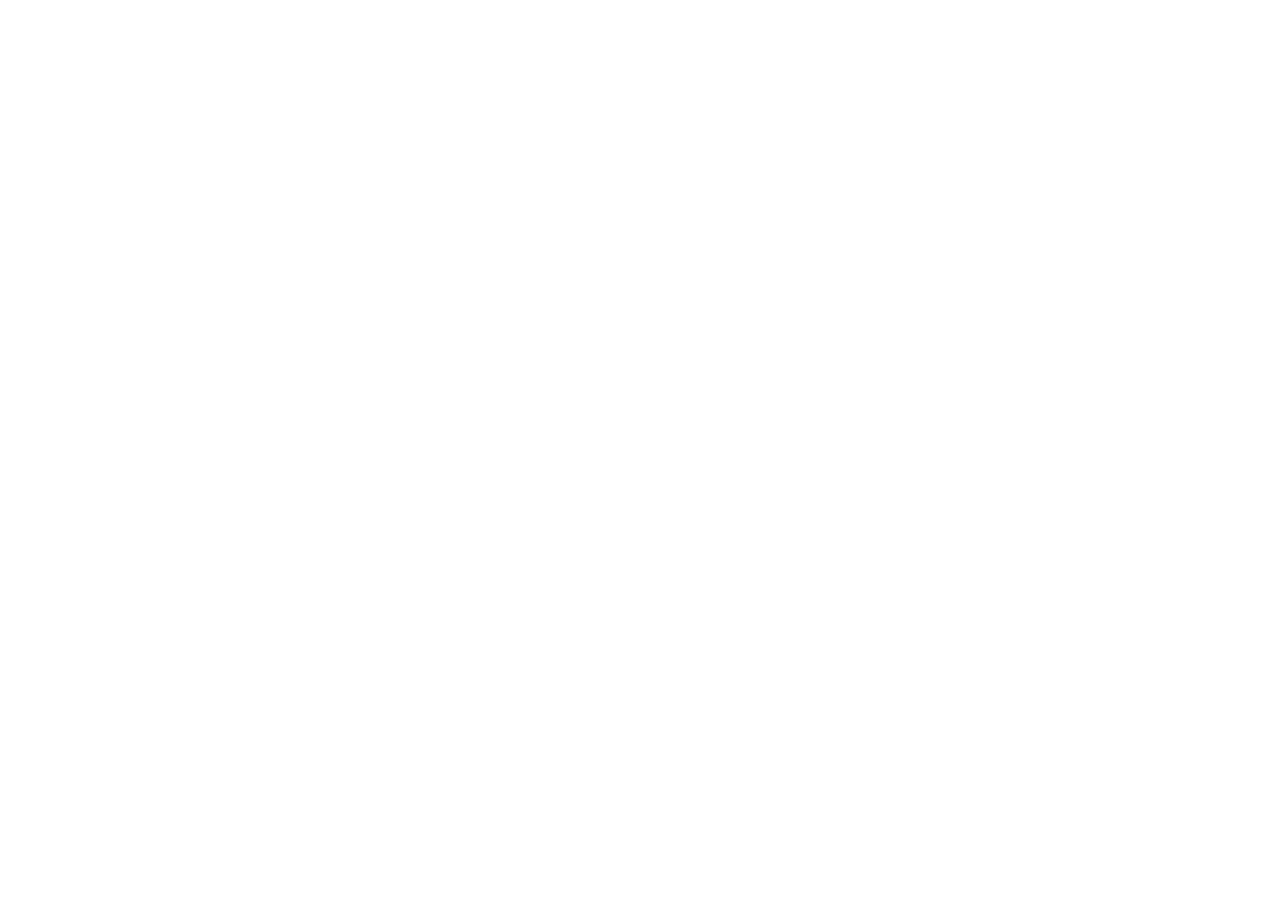
==== index.html @ 6df70396 "Commit inicial" ====
<!DOCTYPE html>
<html lang="pt-br">
<head>
    <meta charset="UTF-8">
    <link rel="stylesheet" href="reset.css">
    <link rel="stylesheet" href="style.css">
    <title>Netflix - Minha lista</title>
</head>
    <body>
        <header>
            <nav>
                
            </nav>
        </header>
        <main>

        </main>
        <footer>

        </footer>    
    </body>
</html>
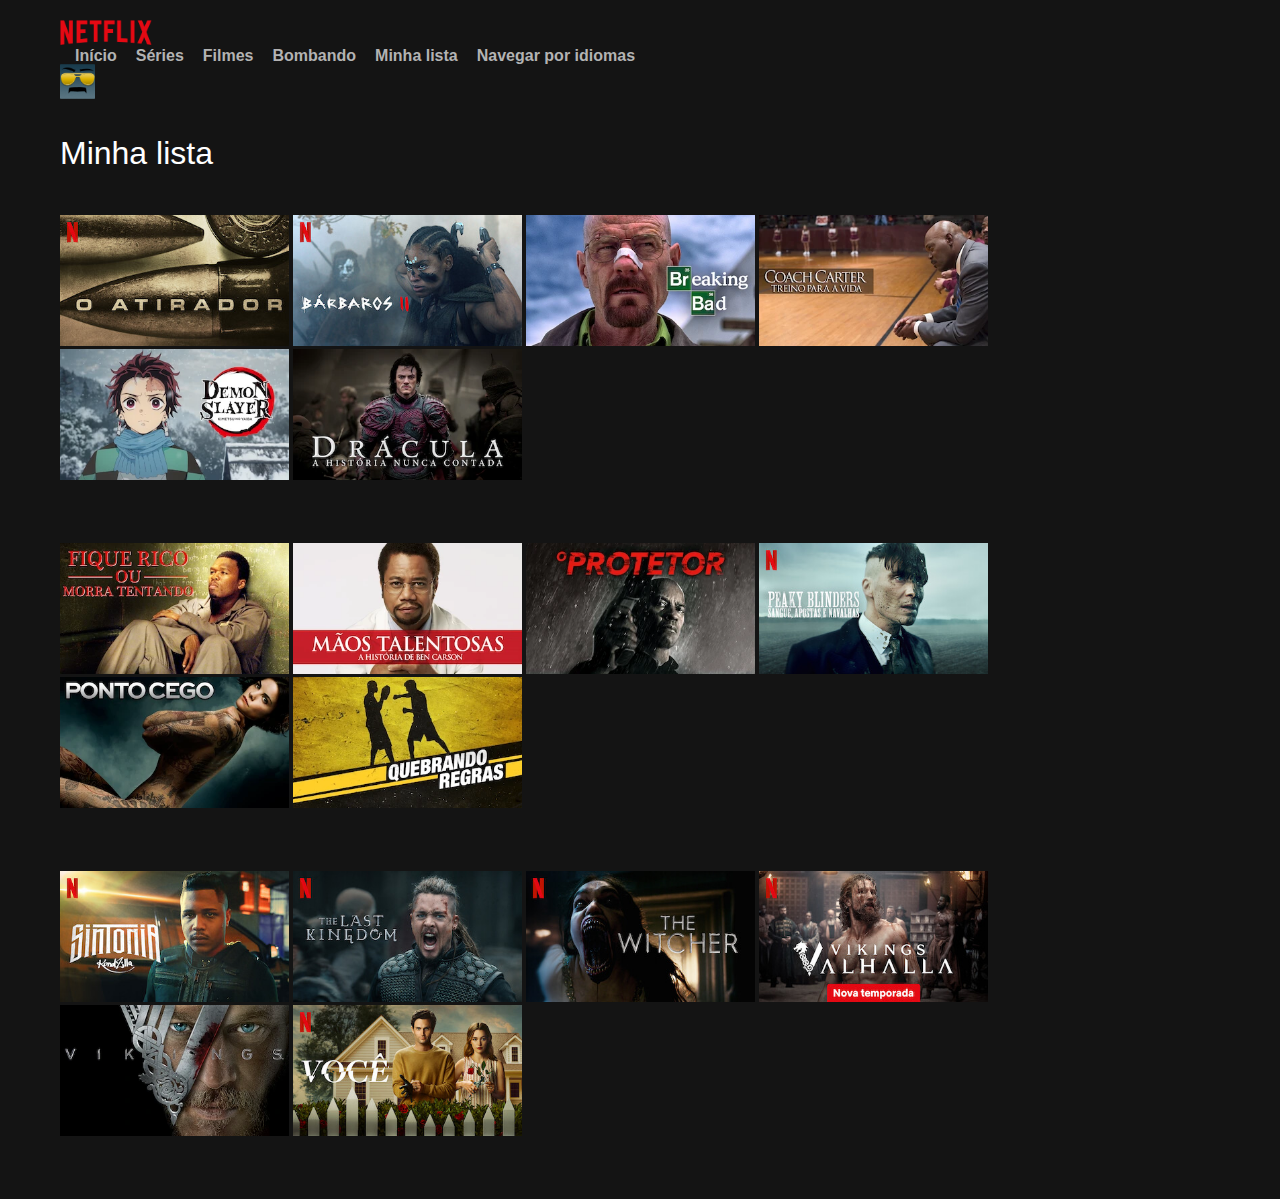
==== commit c1b0585b: "HTML e CSS do cabeçalho, menu de navegação, colunas de exibição e atualização de README.md" ====
--- a/index.html
+++ b/index.html
@@ -9,11 +9,52 @@
     <body>
         <header>
             <nav>
-                
+                <div class="caixa">
+                    <h1><img src="imagens/plataforma/netflix.png" alt="Logo - Netflix" class="logo"></h1>
+                    <ul>
+                        <li><a href="">Início</a></li>
+                        <li><a href="">Séries</a></li>
+                        <li><a href="">Filmes</a></li>
+                        <li><a href="">Bombando</a></li>
+                        <li><a href="">Minha lista</a></li>
+                        <li><a href="">Navegar por idiomas</a></li>
+                    </ul>
+                    <a href="perfis.html"><img src="imagens/perfis/perfil_k.png" alt="Foto do perfil"></a>
+                </div>
             </nav>
         </header>
         <main>
-
+            <h2 class="subtitulo">Minha lista</h2>
+            <div class="linha-de-colunas-1">
+                <ul>
+                    <li><a href="https://www.netflix.com/watch/80109194?tctx=2%2C1%2C%2C%2C%2C%2C%2C%2C%2CVideo%3A80109194" target="_blank"><img src="imagens/videos/atirador.jpg" alt="Foto do video" class="imagem"></a></li>
+                    <li><a href="https://www.netflix.com/watch/81024039?tctx=0%2C0%2C%2C%2C%2C%2Ca7090334-a12d-4472-aeab-4ddc94bd0af1-122272334%7C1%2C%2C%2CVideo%3A81024039" target="_blank"><img src="imagens/videos/barbaros.jpg" alt="Foto do video" class="imagem"></a></li>
+                    <li><a href="https://www.netflix.com/watch/70143836?tctx=1%2C1%2C%2C%2C%2C%2C%2C%2C%2CVideo%3A70143836" target="_blank"><img src="imagens/videos/breaking_b.jpg" alt="Foto do video" class="imagem"></a></li>
+                    <li><a href="https://www.netflix.com/watch/70019004?tctx=2%2C4%2C%2C%2C%2C%2C%2C%2C%2CVideo%3A70019004" target="_blank"><img src="imagens/videos/coach_c.jpg" alt="Foto do video" class="imagem"></a></li>
+                    <li><a href="https://www.netflix.com/watch/81091393?tctx=1%2C0%2C%2C%2C%2C%2C%2C%2C%2CVideo%3A81091393" target="_blank"><img src="imagens/videos/demon_s.jpg" alt="Foto do video" class="imagem"></a></li>
+                    <li><a href="https://www.netflix.com/watch/70305899?tctx=0%2C0%2C%2C%2C%2C%2Ca7090334-a12d-4472-aeab-4ddc94bd0af1-122594498%7C1%2C%2C%2CVideo%3A70305899" target="_blank"><img src="imagens/videos/dracula.jpg" alt="Foto do video" class="imagem"></a></li>
+                </ul>
+            </div>
+            <div class="linha-de-colunas-2">
+                <ul>
+                    <li><a href="https://www.netflix.com/watch/70039177?tctx=2%2C5%2C%2C%2C%2C%2C%2C%2C%2CVideo%3A70039177" target="_blank"><img src="imagens/videos/fique_r_ou_m_t.jpg" alt="Foto do video" class="imagem"></a></li>
+                    <li><a href="https://www.netflix.com/watch/70114497?tctx=2%2C0%2C%2C%2C%2C%2C%2C%2C%2CVideo%3A70114497" target="_blank"><img src="imagens/videos/maos_t.jpg" alt="Foto do video" class="imagem"></a></li>
+                    <li><a href="https://www.netflix.com/watch/70305892?tctx=4%2C1%2C%2C%2C%2C%2C%2C%2C%2CVideo%3A70305892" target="_blank"><img src="imagens/videos/oprotetor.jpg" alt="Foto do video" class="imagem"></a></li>
+                    <li><a href="https://www.netflix.com/watch/80002479?tctx=0%2C3%2C%2C%2C%2C%2C%2C%2C%2CVideo%3A80002479" target="_blank"><img src="imagens/videos/peaky_b.jpg" alt="Foto do video" class="imagem"></a></li>
+                    <li><a href="https://www.netflix.com/watch/80058486?tctx=3%2C0%2C%2C%2C%2C%2C%2C%2C%2CVideo%3A80058486" target="_blank"><img src="imagens/videos/ponto_c.jpg" alt="Foto do video" class="imagem"></a></li>
+                    <li><a href="https://www.netflix.com/watch/70087524?tctx=3%2C2%2C%2C%2C%2C%2C%2C%2C%2CVideo%3A70087524" target="_blank"><img src="imagens/videos/quebrando_r.jpg" alt="Foto do video" class="imagem"></a></li>
+                </ul>
+            </div>
+            <div class="linha-de-colunas-3">
+                <ul>
+                    <li><a href="https://www.netflix.com/watch/80217315?tctx=0%2C5%2C%2C%2C%2C%2C%2C%2C%2CVideo%3A80217315" target="_blank"><img src="imagens/videos/sintonia.jpg" alt="Foto do video" class="imagem"></a></li>
+                    <li><a href="https://www.netflix.com/watch/80074249?tctx=1%2C3%2C%2C%2C%2C%2C%2C%2C%2CVideo%3A80074249" target="_blank"><img src="imagens/videos/thelast_k.jpg" alt="Foto do video" class="imagem"></a></li>
+                    <li><a href="https://www.netflix.com/watch/80189685?tctx=1%2C4%2C%2C%2C%2C%2C%2C%2C%2CVideo%3A80189685" target="_blank"><img src="imagens/videos/thewicher.jpg" alt="Foto do video" class="imagem"></a></li>
+                    <li><a href="https://www.netflix.com/watch/81149450?tctx=0%2C0%2C%2C%2C%2C%2C%2C%2C%2CVideo%3A81149450" target="_blank"><img src="imagens/videos/vikings-v.jpg" alt="Foto do video" class="imagem"></a></li>
+                    <li><a href="https://www.netflix.com/watch/70301870?tctx=0%2C4%2C%2C%2C%2C%2C%2C%2C%2CVideo%3A70301870" target="_blank"><img src="imagens/videos/vikings.jpg" alt="Foto do video" class="imagem"></a></li>
+                    <li><a href="https://www.netflix.com/watch/80211991?tctx=1%2C5%2C%2C%2C%2C%2C%2C%2C%2CVideo%3A80211991" target="_blank"><img src="imagens/videos/voce.jpg" alt="Foto do video" class="imagem"></a></li>
+                </ul>
+            </div>
         </main>
         <footer>
 
--- a/style.css
+++ b/style.css
@@ -0,0 +1,75 @@
+body {
+    background: #141414;
+    margin: 20px 60px;
+}
+
+.caixa {
+    width: 940px;
+ }
+
+nav {
+
+}
+
+.display {
+    display: inline-block;
+}
+
+.logo {
+    height: 25px;
+    width: auto;
+}
+
+nav li {
+    display:inline;
+    margin: 0 0 0 15px;
+}
+
+nav a {
+    font-family:'Arial Narrow', Arial, sans-serif;
+    font-weight: bold;
+    color: #B3B3B3;
+    text-decoration: none;
+}
+
+nav img {
+    height: 35px;
+    width: auto;
+}
+
+.subtitulo {
+    font-size: 32px;
+    color: #ffffff;
+    font-family:'Gill Sans MT', Calibri, 'Trebuchet MS', sans-serif;
+    margin-bottom: 4%;
+    margin-top: 3%;
+}
+
+.linha-de-colunas-1 li {
+    display: inline;
+}
+
+.imagem {
+    width: 229px;
+    height: 131px;
+}
+
+.linha-de-colunas-1 ul {
+    margin-bottom: 60px;
+}
+
+.linha-de-colunas-2 li {
+    display: inline;
+}
+
+.linha-de-colunas-2 ul {
+    margin-bottom: 60px;
+}
+
+.linha-de-colunas-3 li {
+    display: inline;
+}
+
+.linha-de-colunas-3 ul {
+    margin-bottom: 60px;
+}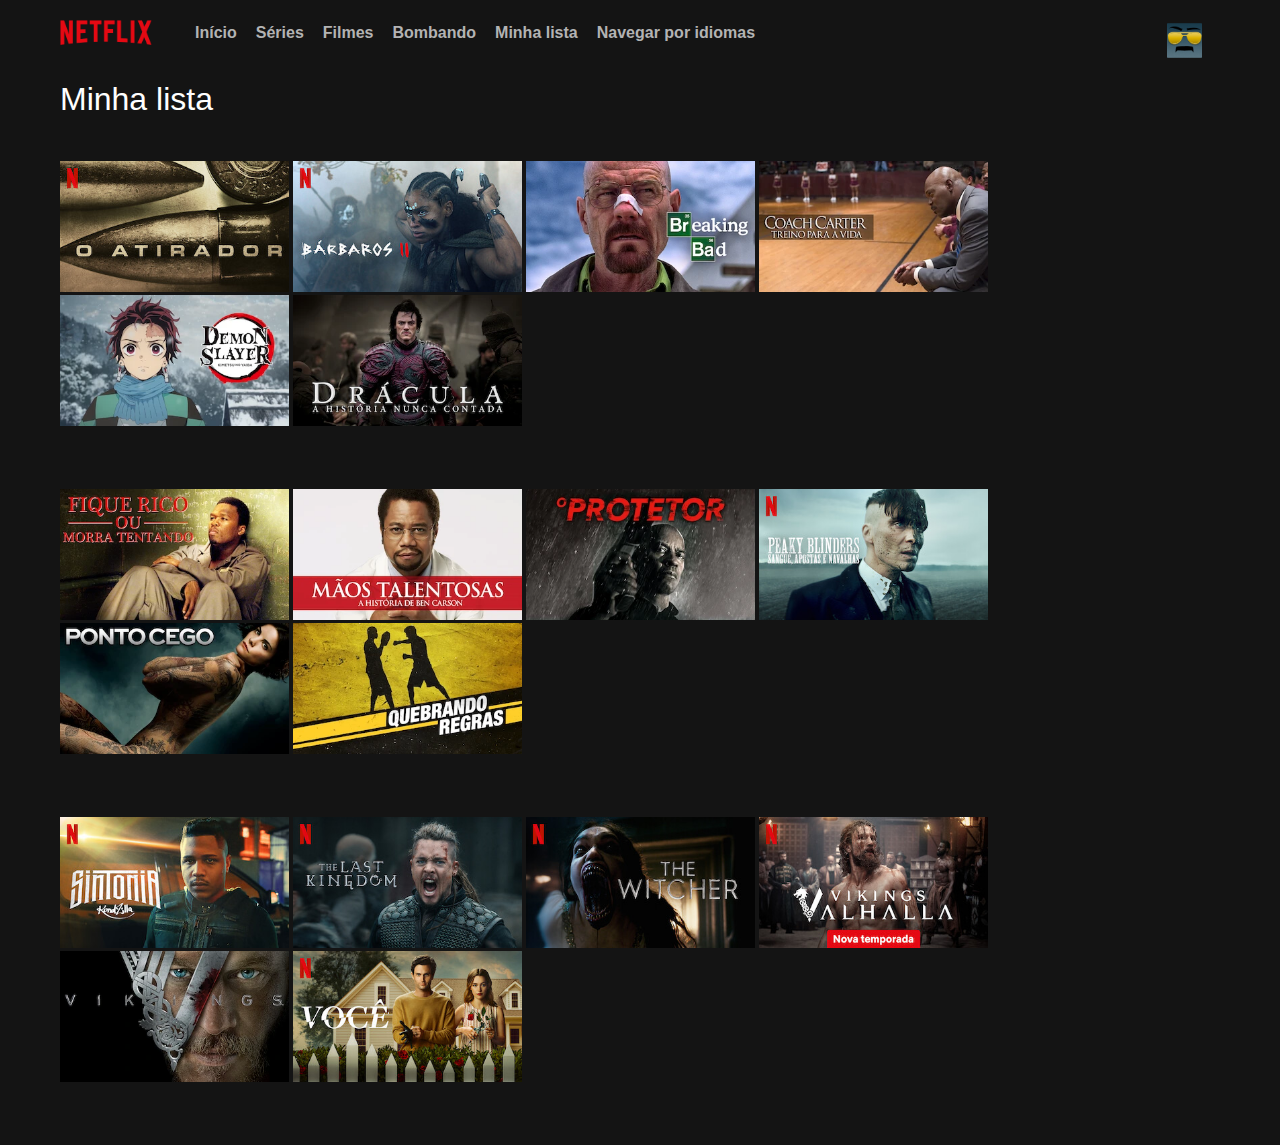
==== commit d23153f0: "Ajuste no menu de navegação" ====
--- a/index.html
+++ b/index.html
@@ -11,15 +11,17 @@
             <nav>
                 <div class="caixa">
                     <h1><img src="imagens/plataforma/netflix.png" alt="Logo - Netflix" class="logo"></h1>
-                    <ul>
-                        <li><a href="">Início</a></li>
-                        <li><a href="">Séries</a></li>
-                        <li><a href="">Filmes</a></li>
-                        <li><a href="">Bombando</a></li>
-                        <li><a href="">Minha lista</a></li>
-                        <li><a href="">Navegar por idiomas</a></li>
-                    </ul>
-                    <a href="perfis.html"><img src="imagens/perfis/perfil_k.png" alt="Foto do perfil"></a>
+                        <div>
+                            <ul class="menu">
+                                <li><a href="">Início</a></li>
+                                <li><a href="">Séries</a></li>
+                                <li><a href="">Filmes</a></li>
+                                <li><a href="">Bombando</a></li>
+                                <li><a href="">Minha lista</a></li>
+                                <li><a href="">Navegar por idiomas</a></li>
+                            </ul>
+                        </div>
+                    <a href="perfis.html" class="perfis"><img src="imagens/perfis/perfil_k.png" alt="Foto do perfil"></a>
                 </div>
             </nav>
         </header>
--- a/style.css
+++ b/style.css
@@ -4,20 +4,19 @@
 }
 
 .caixa {
-    width: 940px;
+
+    position: relative;
  }
-
-nav {
-
-}
-
-.display {
-    display: inline-block;
-}
 
 .logo {
     height: 25px;
     width: auto;
+}
+
+nav ul {
+    position: absolute;
+    top: 5px;
+    left: 120px;
 }
 
 nav li {
@@ -35,6 +34,12 @@
 nav img {
     height: 35px;
     width: auto;
+}
+
+.perfis {
+    position: absolute;
+    right: 18px;
+    top: 3px;
 }
 
 .subtitulo {
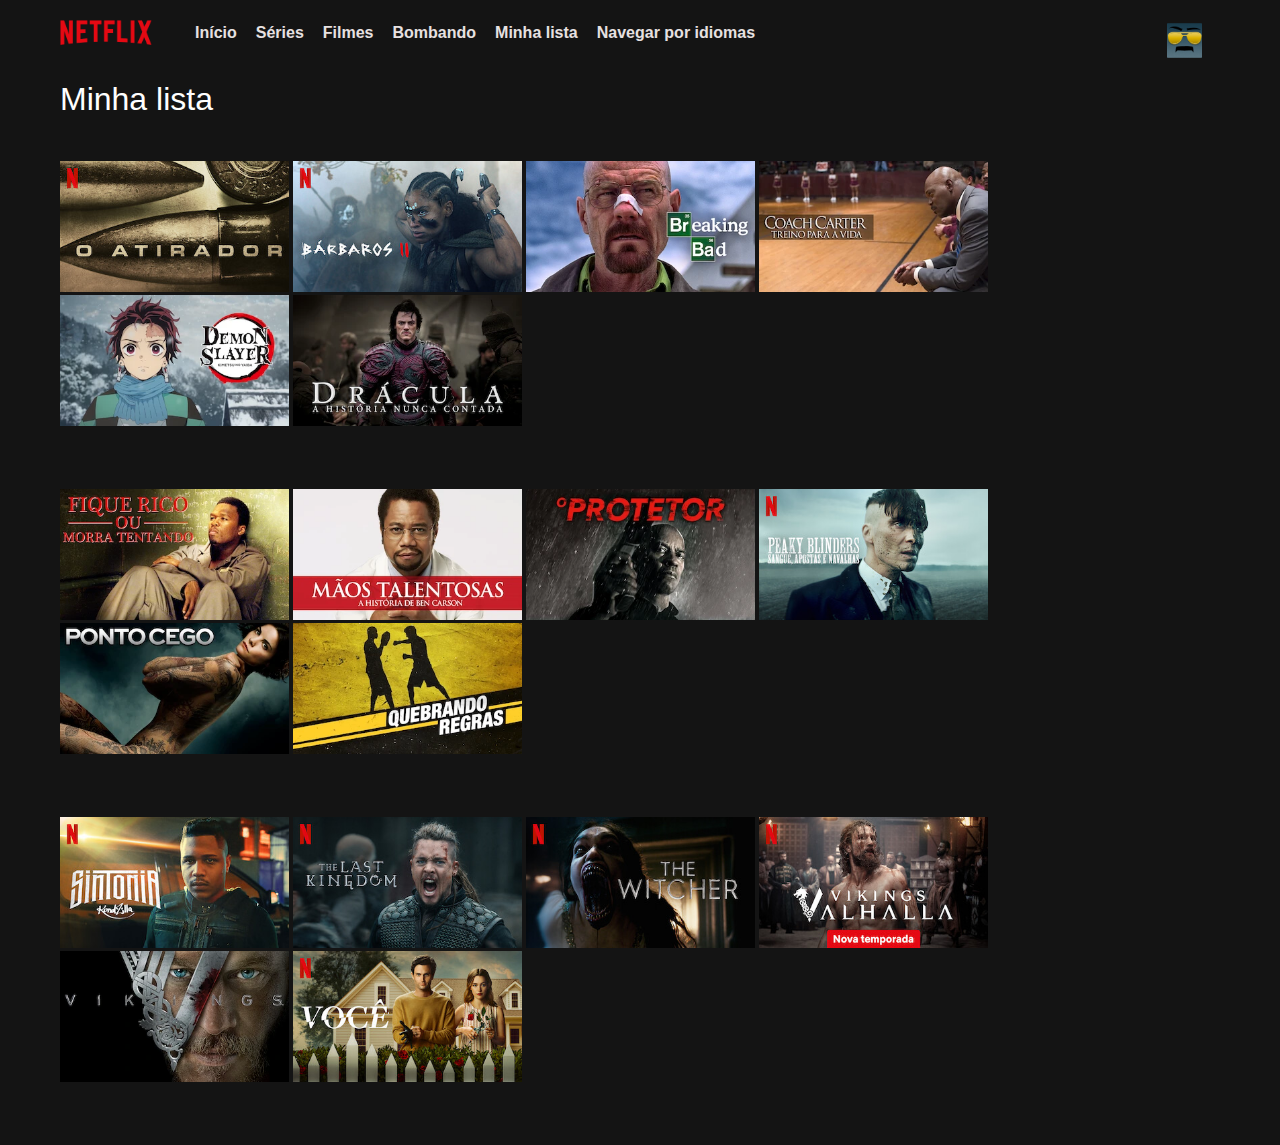
==== commit a411a3f7: "Pequenos ajustes" ====
--- a/index.html
+++ b/index.html
@@ -59,7 +59,6 @@
             </div>
         </main>
         <footer>
-
         </footer>    
     </body>
 </html>--- a/style.css
+++ b/style.css
@@ -27,7 +27,7 @@
 nav a {
     font-family:'Arial Narrow', Arial, sans-serif;
     font-weight: bold;
-    color: #B3B3B3;
+    color: #e7e1e1;
     text-decoration: none;
 }
 
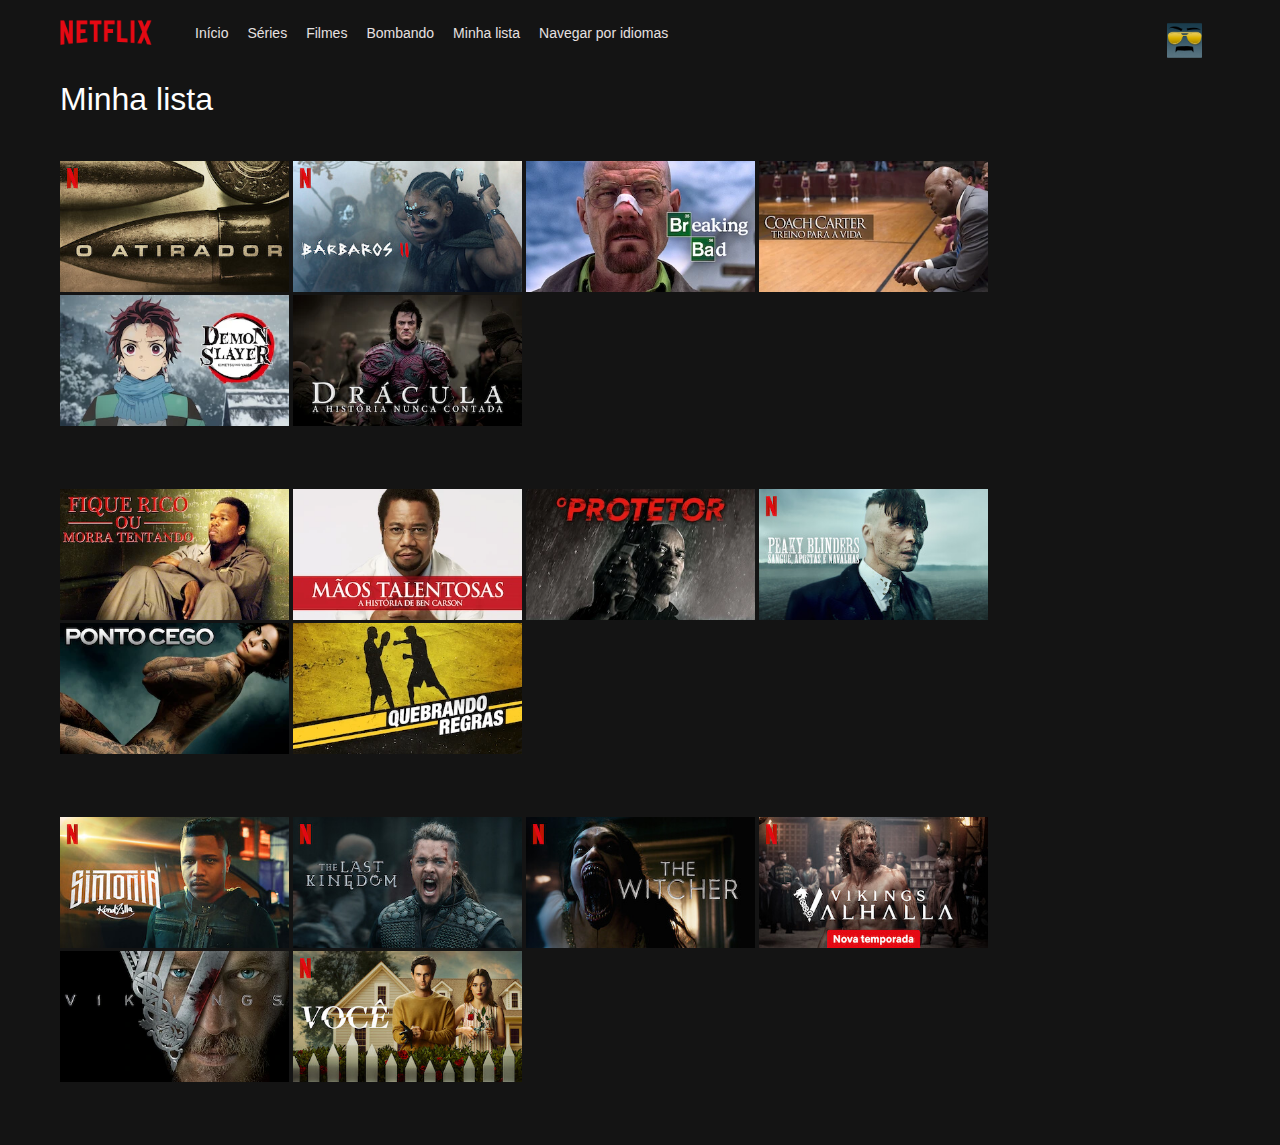
==== commit e4ab0148: "Adicinando hiperlink no logo principal do index e perfis" ====
--- a/index.html
+++ b/index.html
@@ -10,7 +10,7 @@
         <header>
             <nav>
                 <div class="caixa">
-                    <h1><img src="imagens/plataforma/netflix.png" alt="Logo - Netflix" class="logo"></h1>
+                    <h1><a href=""><img src="imagens/plataforma/netflix.png" alt="Logo - Netflix" class="logo"></a></h1>
                         <div>
                             <ul class="menu">
                                 <li><a href="">Início</a></li>
--- a/style.css
+++ b/style.css
@@ -25,8 +25,8 @@
 }
 
 nav a {
-    font-family:'Arial Narrow', Arial, sans-serif;
-    font-weight: bold;
+    font-size: 14px;
+    font-family:'Arial';
     color: #e7e1e1;
     text-decoration: none;
 }
